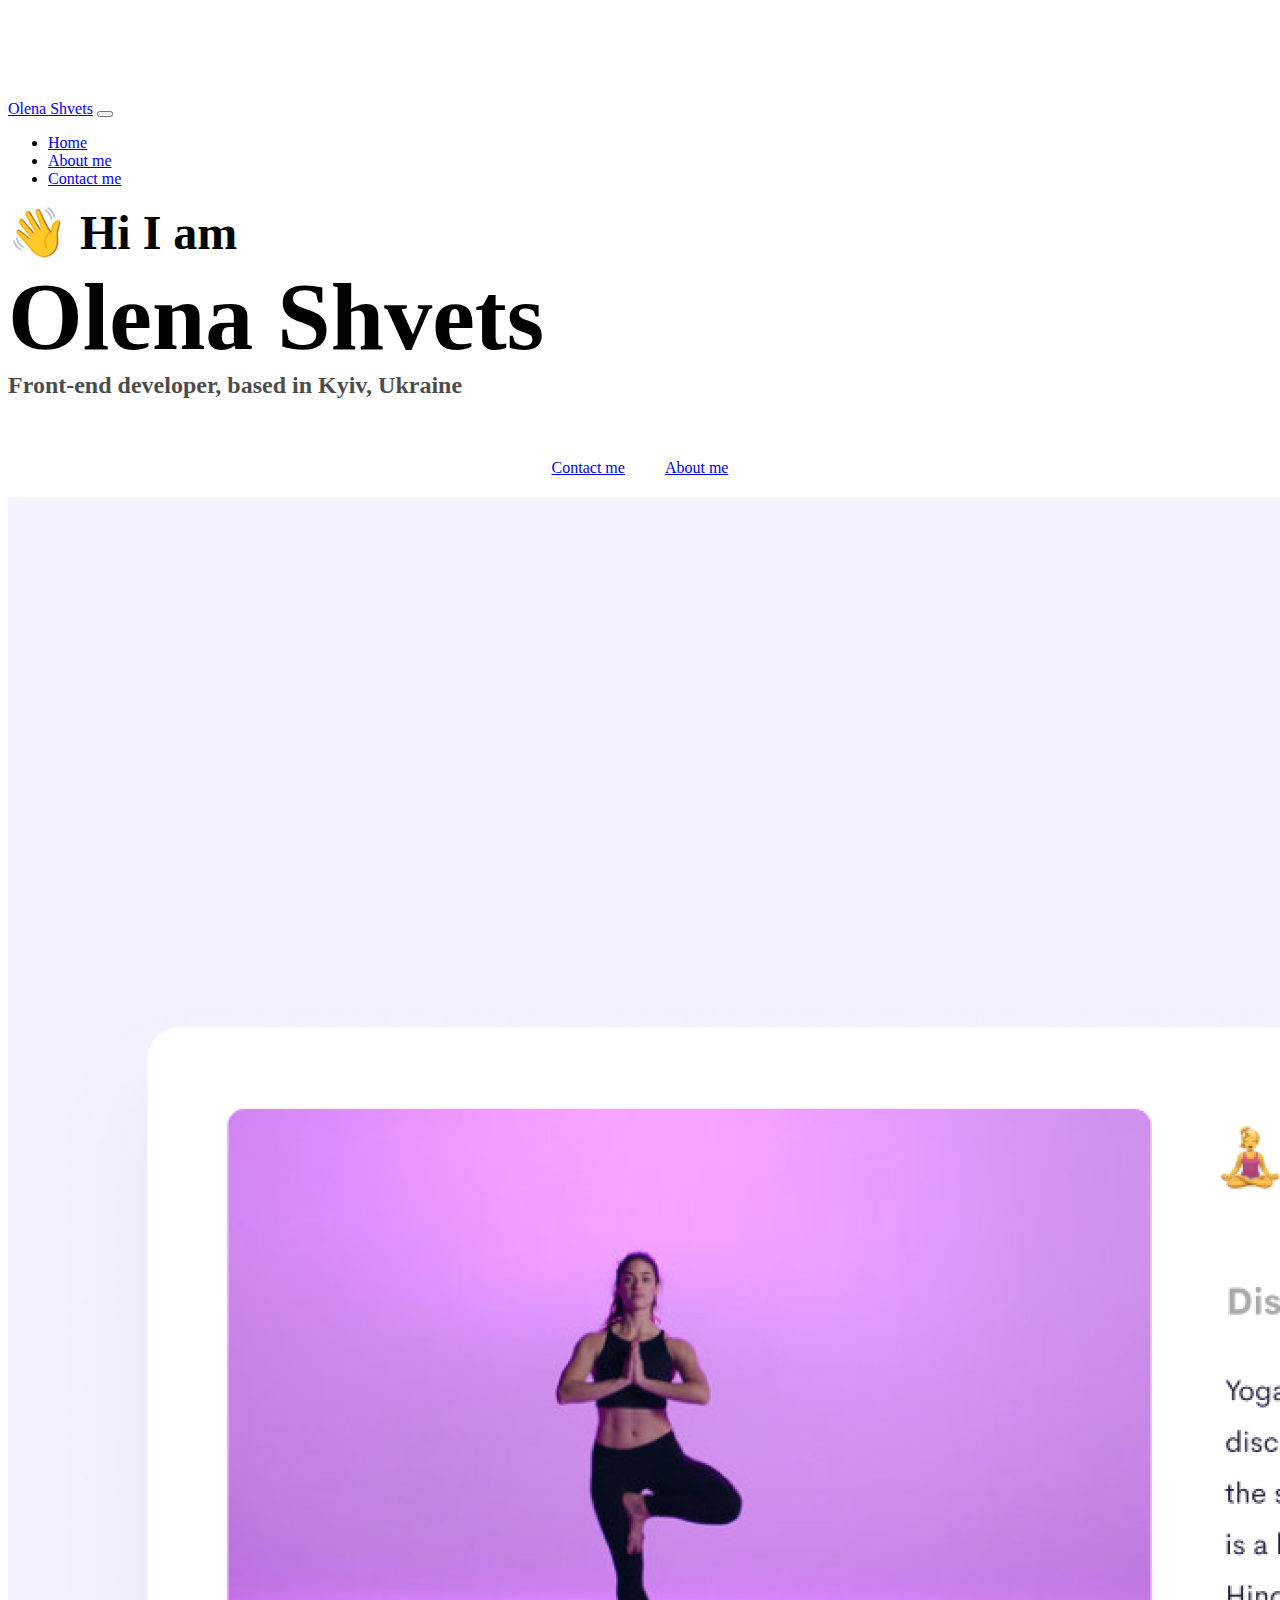
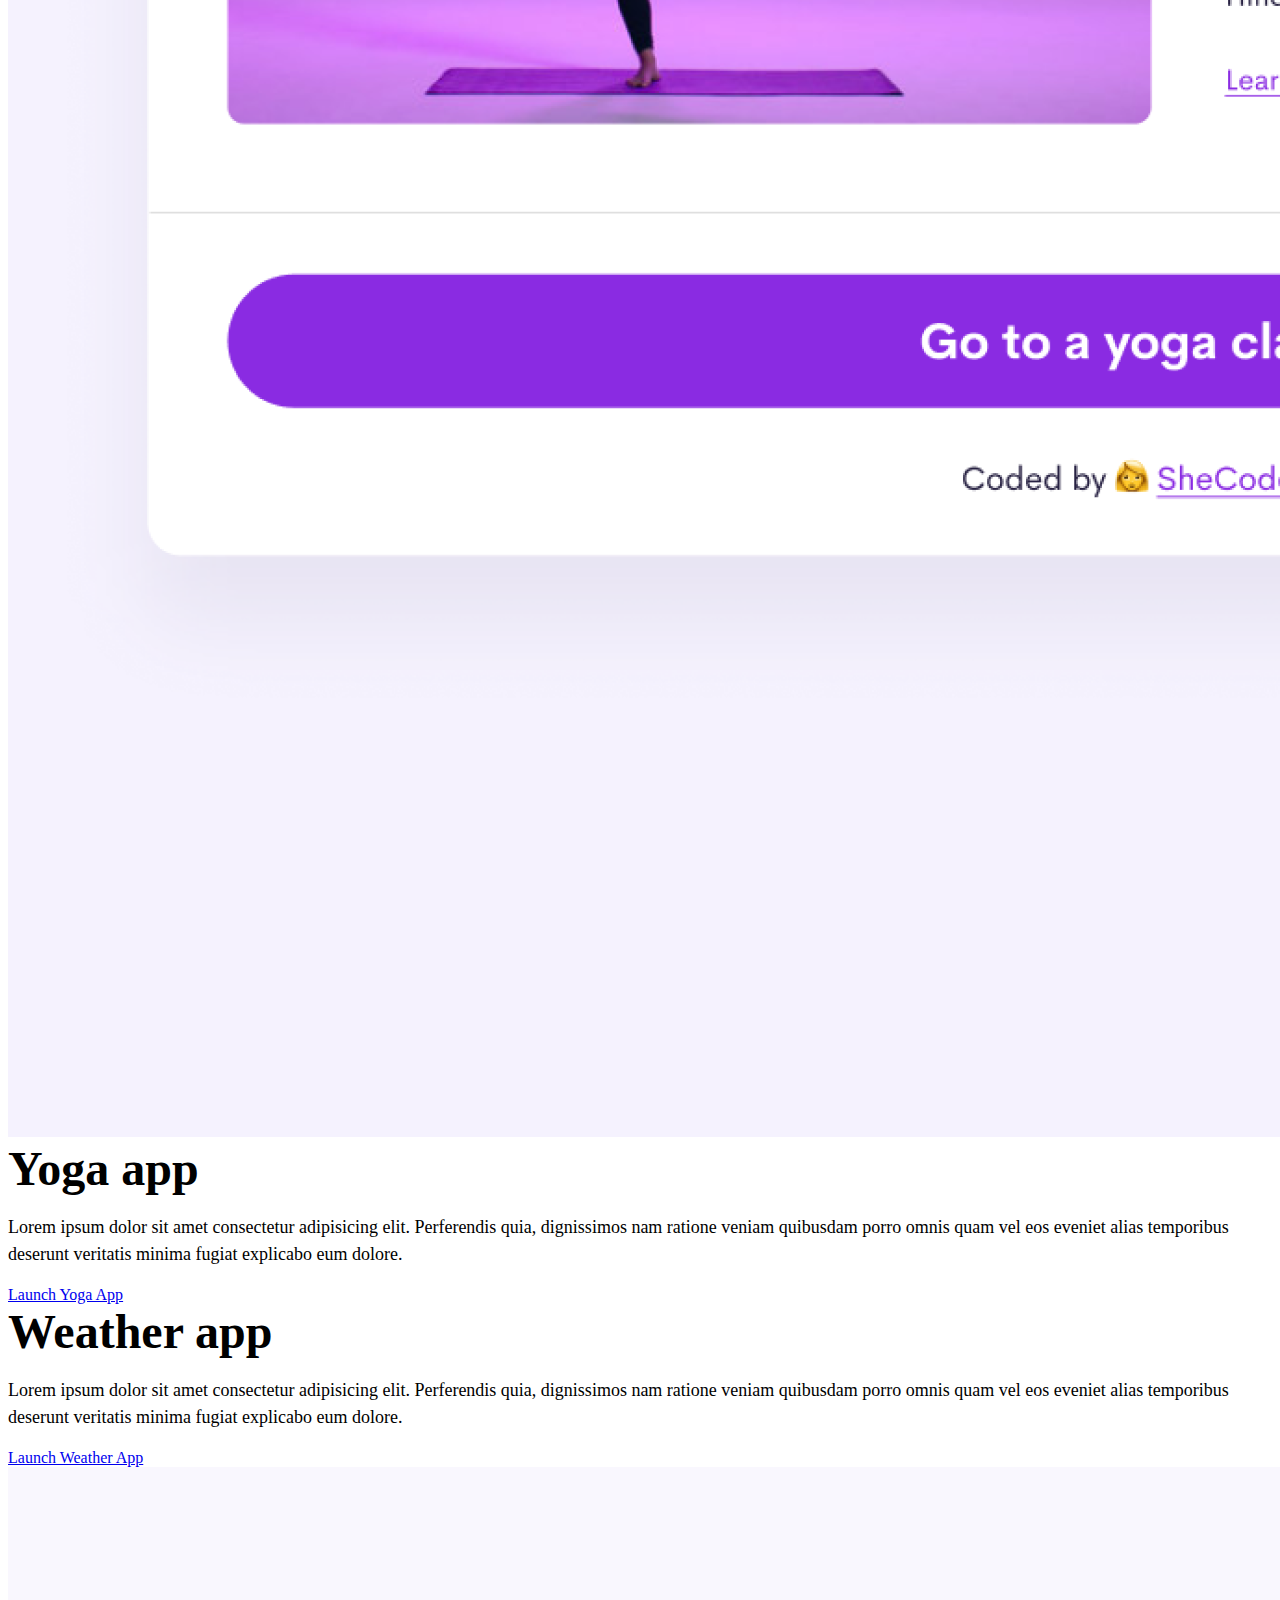
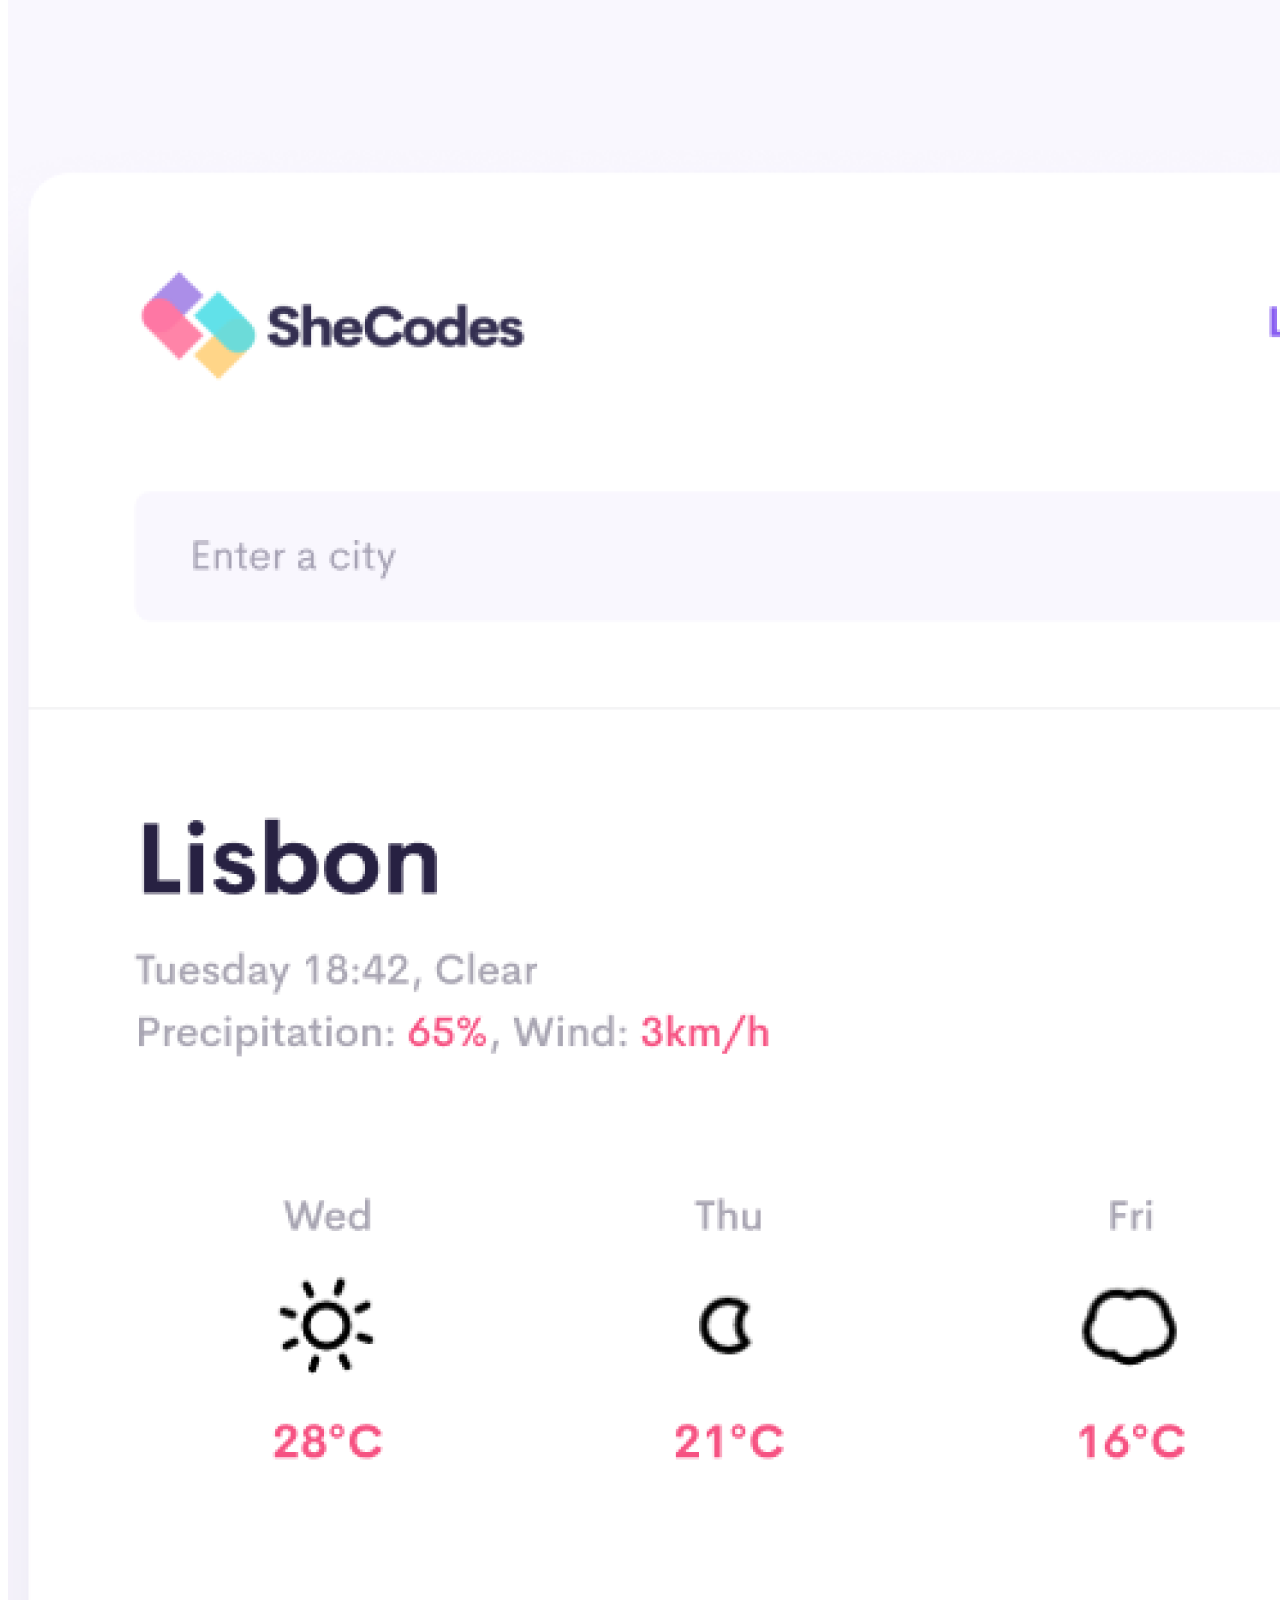
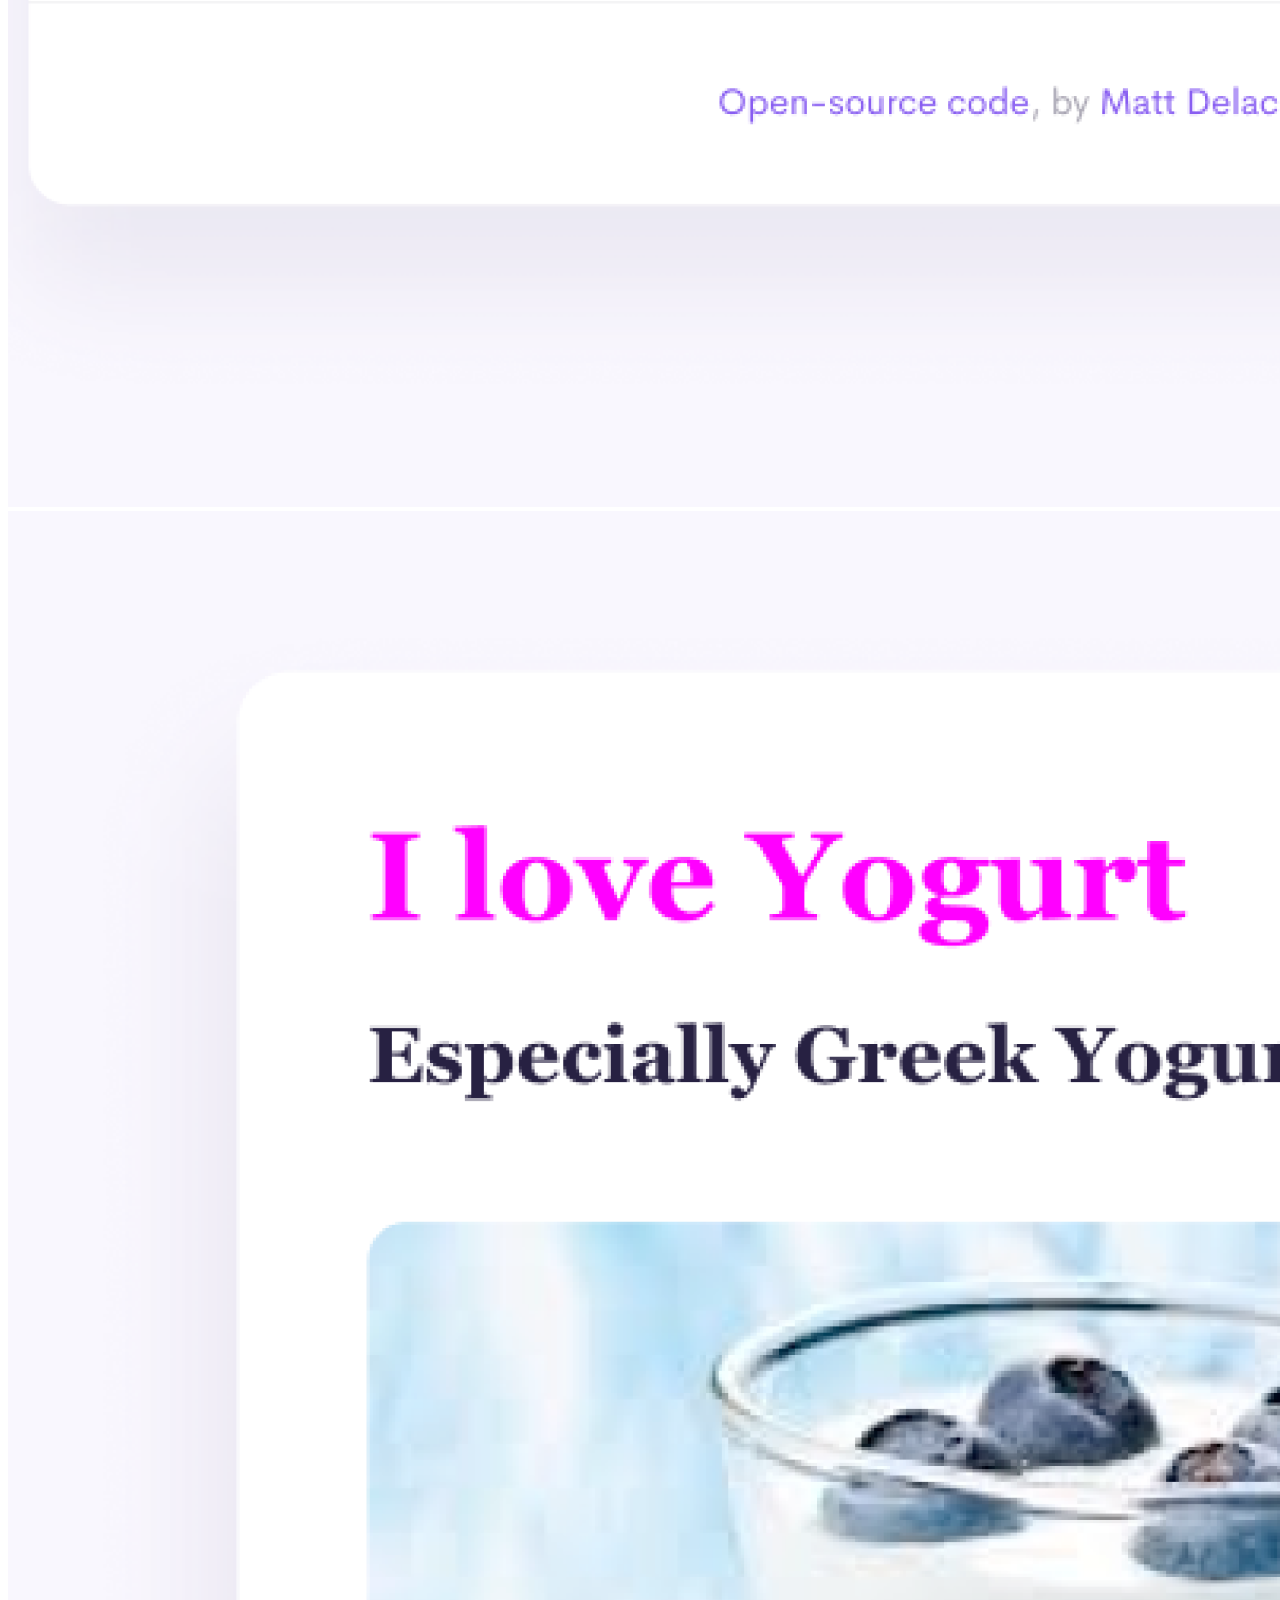
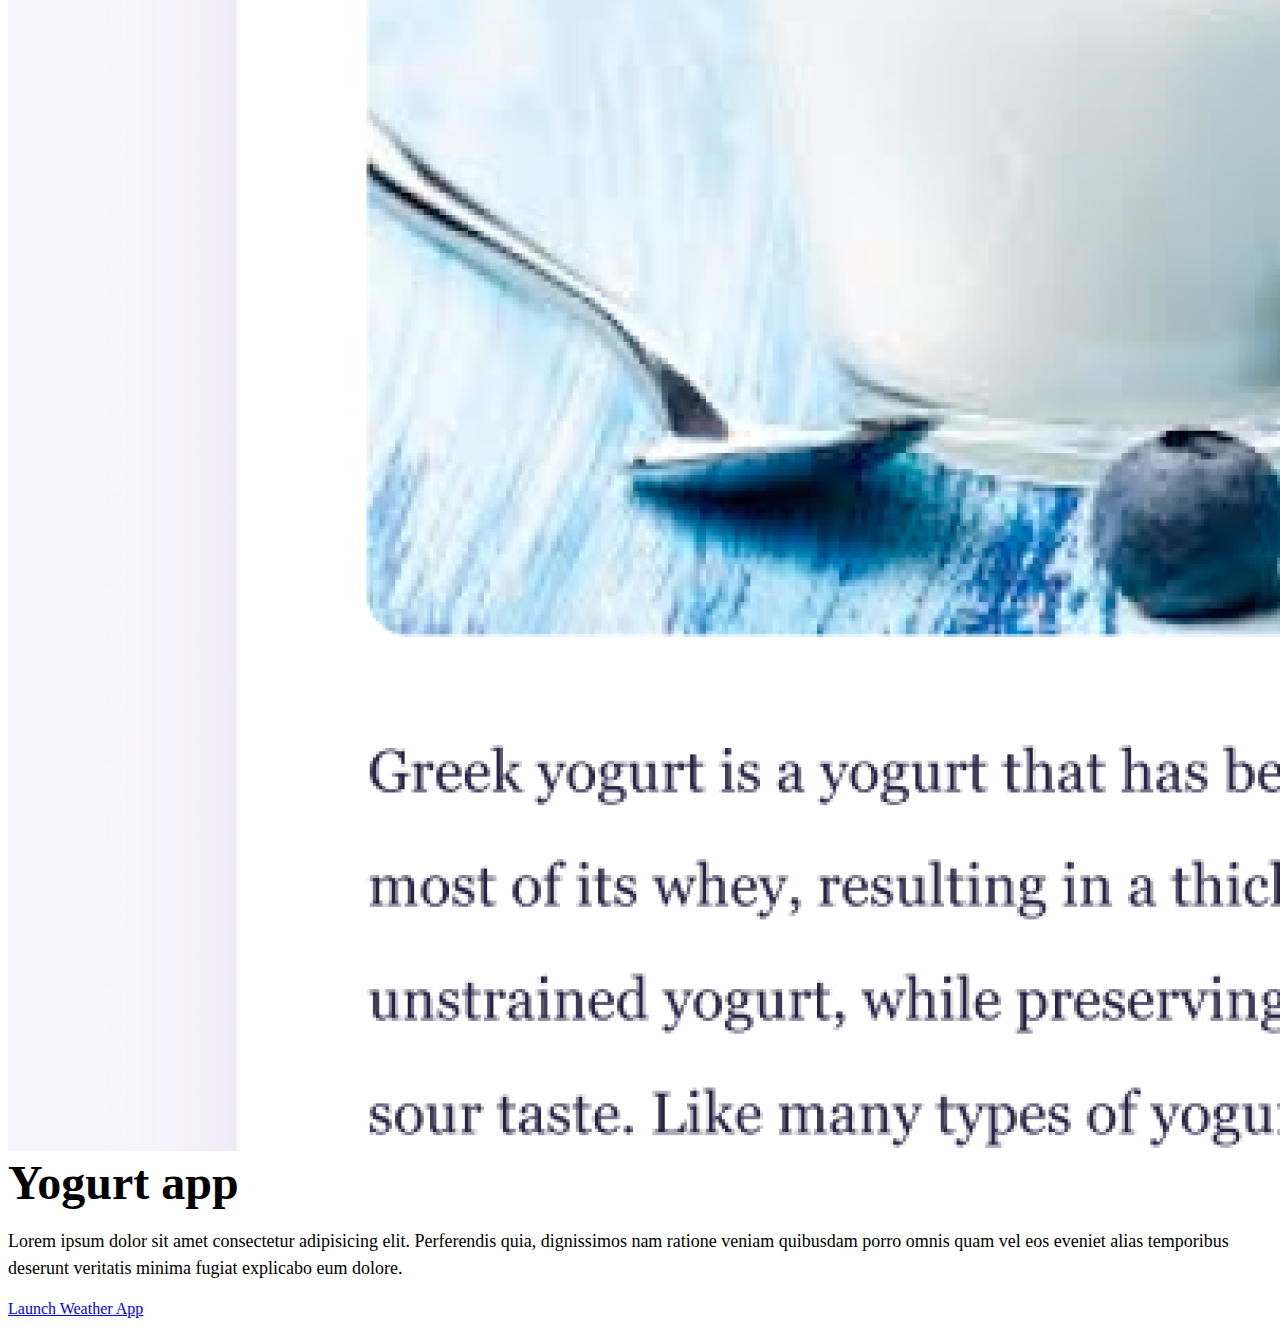
==== index.html @ 5d27a702 "created HTML, CSS files" ====
<!DOCTYPE html>
<html lang="en">
  <head>
    <meta charset="UTF-8" />
    <meta http-equiv="X-UA-Compatible" content="IE=edge" />
    <meta name="viewport" content="width=device-width, initial-scale=1.0" />
    <title>Olena Shvets - Front-end developer from Kyiv, Ukraine</title>

    <meta
      name="viewport"
      content="Front-end developer from Kyiv, Ukraine, projects"
    />

    <link
      href="https://cdn.jsdelivr.net/npm/bootstrap@5.0.0-beta2/dist/css/bootstrap.min.css"
      rel="stylesheet"
      integrity="sha384-BmbxuPwQa2lc/FVzBcNJ7UAyJxM6wuqIj61tLrc4wSX0szH/Ev+nYRRuWlolflfl"
      crossorigin="anonymous"
    />
    <script
      src="https://cdn.jsdelivr.net/npm/bootstrap@5.0.0-beta2/dist/js/bootstrap.bundle.min.js"
      integrity="sha384-b5kHyXgcpbZJO/tY9Ul7kGkf1S0CWuKcCD38l8YkeH8z8QjE0GmW1gYU5S9FOnJ0"
      crossorigin="anonymous"
    ></script>
    <link rel="stylesheet" href="style.css" />
  </head>
  <body>
    <nav class="navbar navbar-expand-lg navbar-light bg-light fixed-top">
      <div class="container">
        <a class="navbar-brand" href="index.html" title="">Olena Shvets</a>
        <button
          class="navbar-toggler"
          type="button"
          data-bs-toggle="collapse"
          data-bs-target="#navbarNav"
          aria-controls="navbarNav"
          aria-expanded="false"
          aria-label="Toggle navigation"
        >
          <span class="navbar-toggler-icon"></span>
        </button>
        <div class="collapse navbar-collapse" id="navbarNav">
          <ul class="navbar-nav">
            <li class="nav-item">
              <a class="nav-link active" aria-current="page" href="index.html"
                >Home</a
              >
            </li>
            <li class="nav-item">
              <a class="nav-link" href="about.html">About me</a>
            </li>
            <li class="nav-item">
              <a class="nav-link" href="about.html#contact">Contact me</a>
            </li>
          </ul>
        </div>
      </div>
    </nav>
    <h2 class="text-center">👋 Hi I am</h2>
    <h1 class="text-center">Olena Shvets</h1>
    <h3 class="text-center">Front-end developer, based in Kyiv, Ukraine</h3>
    <div class="navigation-links mb-5">
      <a href="about.html#contact" class="primary-link">Contact me</a>
      <a href="about.html" class="secondary-link">About me</a>
    </div>
    <div class="container">
      <div class="row">
        <div class="col-6">
          <img src="images/yoga.png" class="img-fluid rounded" />
        </div>
        <div class="col-6">
          <h2 class="mb-3">Yoga app</h2>
          <p>
            Lorem ipsum dolor sit amet consectetur adipisicing elit. Perferendis
            quia, dignissimos nam ratione veniam quibusdam porro omnis quam vel
            eos eveniet alias temporibus deserunt veritatis minima fugiat
            explicabo eum dolore.
          </p>
          <div class="mt-5">
            <a href="#" class="primary-link">Launch Yoga App</a>
          </div>
        </div>
      </div>
      <div class="row mt-5">
        <div class="col-6">
          <h2 class="mb-3">Weather app</h2>
          <p>
            Lorem ipsum dolor sit amet consectetur adipisicing elit. Perferendis
            quia, dignissimos nam ratione veniam quibusdam porro omnis quam vel
            eos eveniet alias temporibus deserunt veritatis minima fugiat
            explicabo eum dolore.
          </p>
          <div class="mt-5">
            <a href="#" class="primary-link">Launch Weather App</a>
          </div>
        </div>
        <div class="col-6">
          <img src="images/weather.png" class="img-fluid rounded" />
        </div>
      </div>
      <div class="row mt-5">
        <div class="col-6">
          <img src="images/yogurt.png" class="img-fluid rounded" />
        </div>
        <div class="col-6">
          <h2 class="mb-3">Yogurt app</h2>
          <p>
            Lorem ipsum dolor sit amet consectetur adipisicing elit. Perferendis
            quia, dignissimos nam ratione veniam quibusdam porro omnis quam vel
            eos eveniet alias temporibus deserunt veritatis minima fugiat
            explicabo eum dolore.
          </p>
          <div class="mt-5">
            <a href="#" class="primary-link">Launch Weather App</a>
          </div>
        </div>
      </div>
    </div>
  </body>
</html>
---- style.css ----
:root {
  --primary-color: #6c63ff;
  --secondary-color: #f5f2fe;
  --box-shadow: 0 5px 10px rgba(0, 0, 0, 0.3);
}

body {
  margin-top: 100px;
}

h1,
h2,
h3 {
  margin: 0;
}

h1 {
  font-size: 96px;
}

h2 {
  font-size: 48px;
}

h3 {
  font-size: 24px;
  opacity: 0.7;
}

p {
  font-size: 18px;
  line-height: 1.5;
}

.navigation-links {
  display: flex;
  margin-top: 40px;
  justify-content: center;
}

.navigation-links a {
  margin: 20px;
}
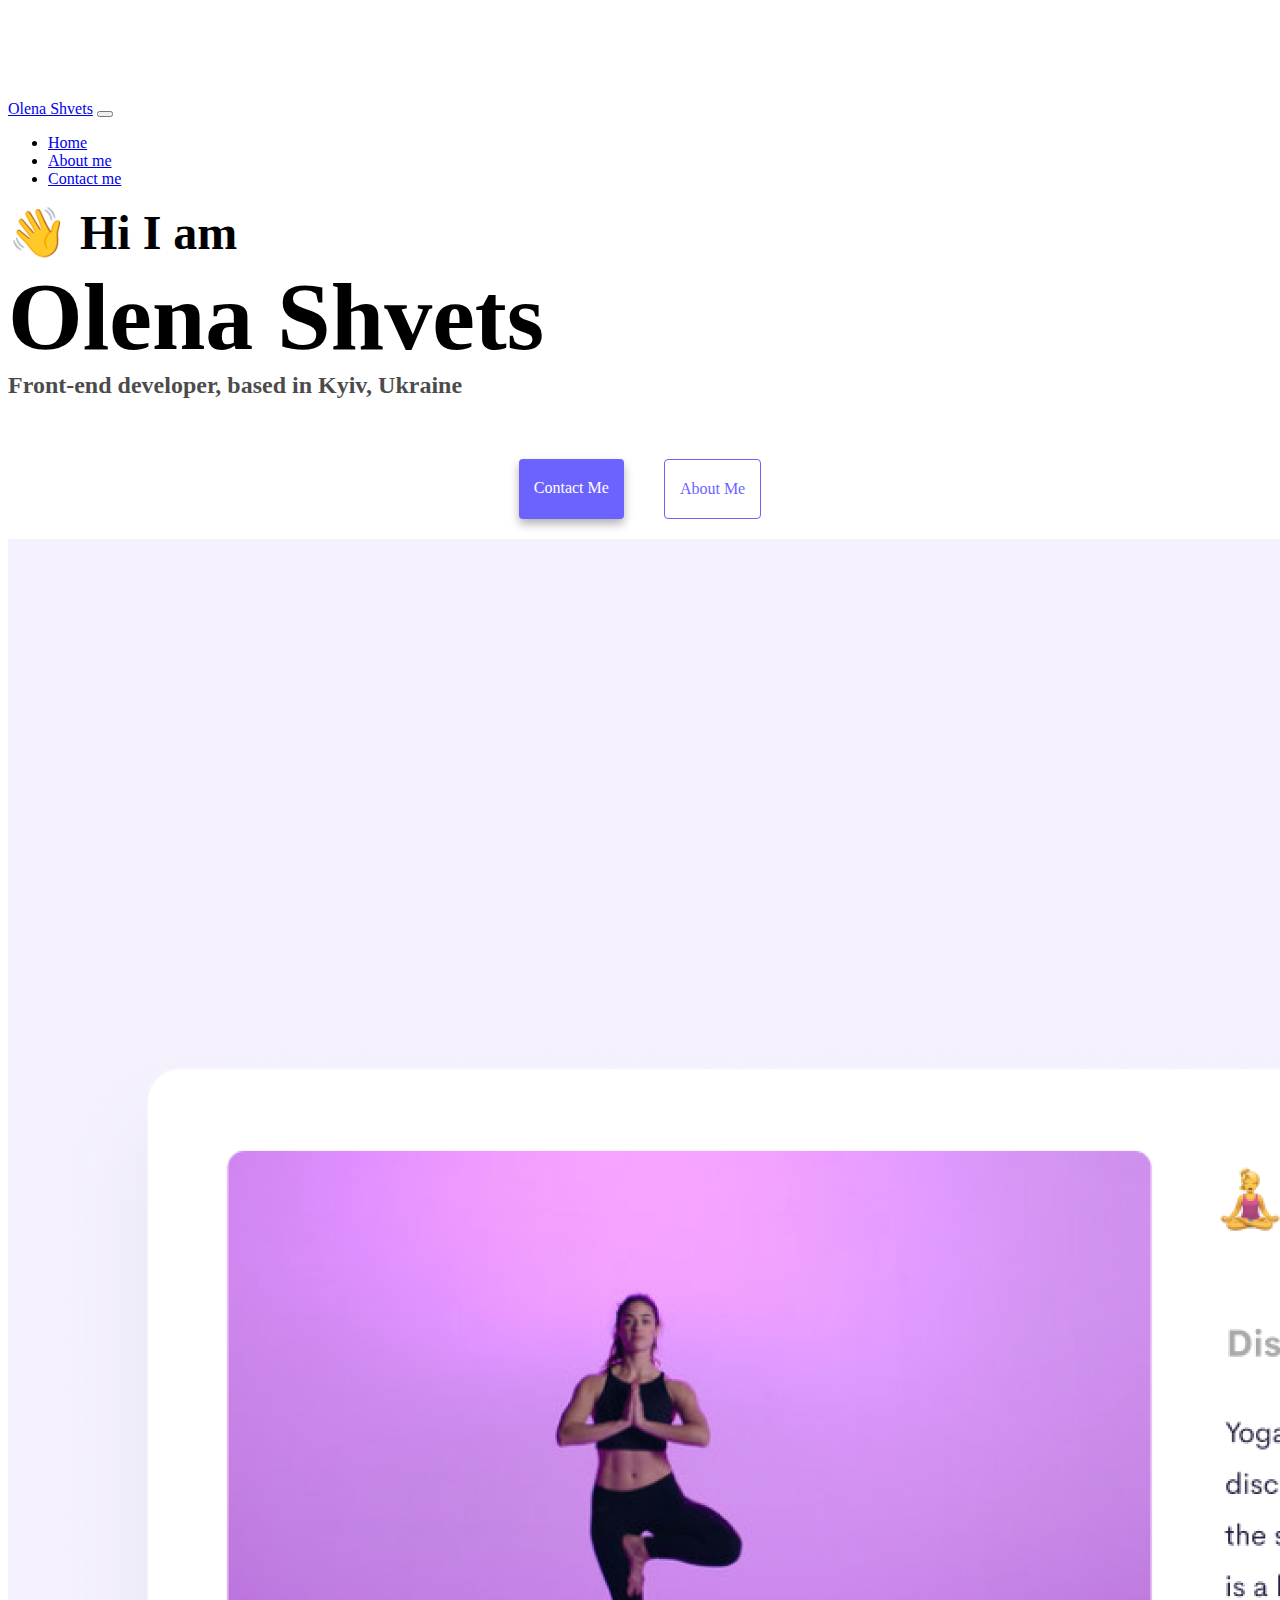
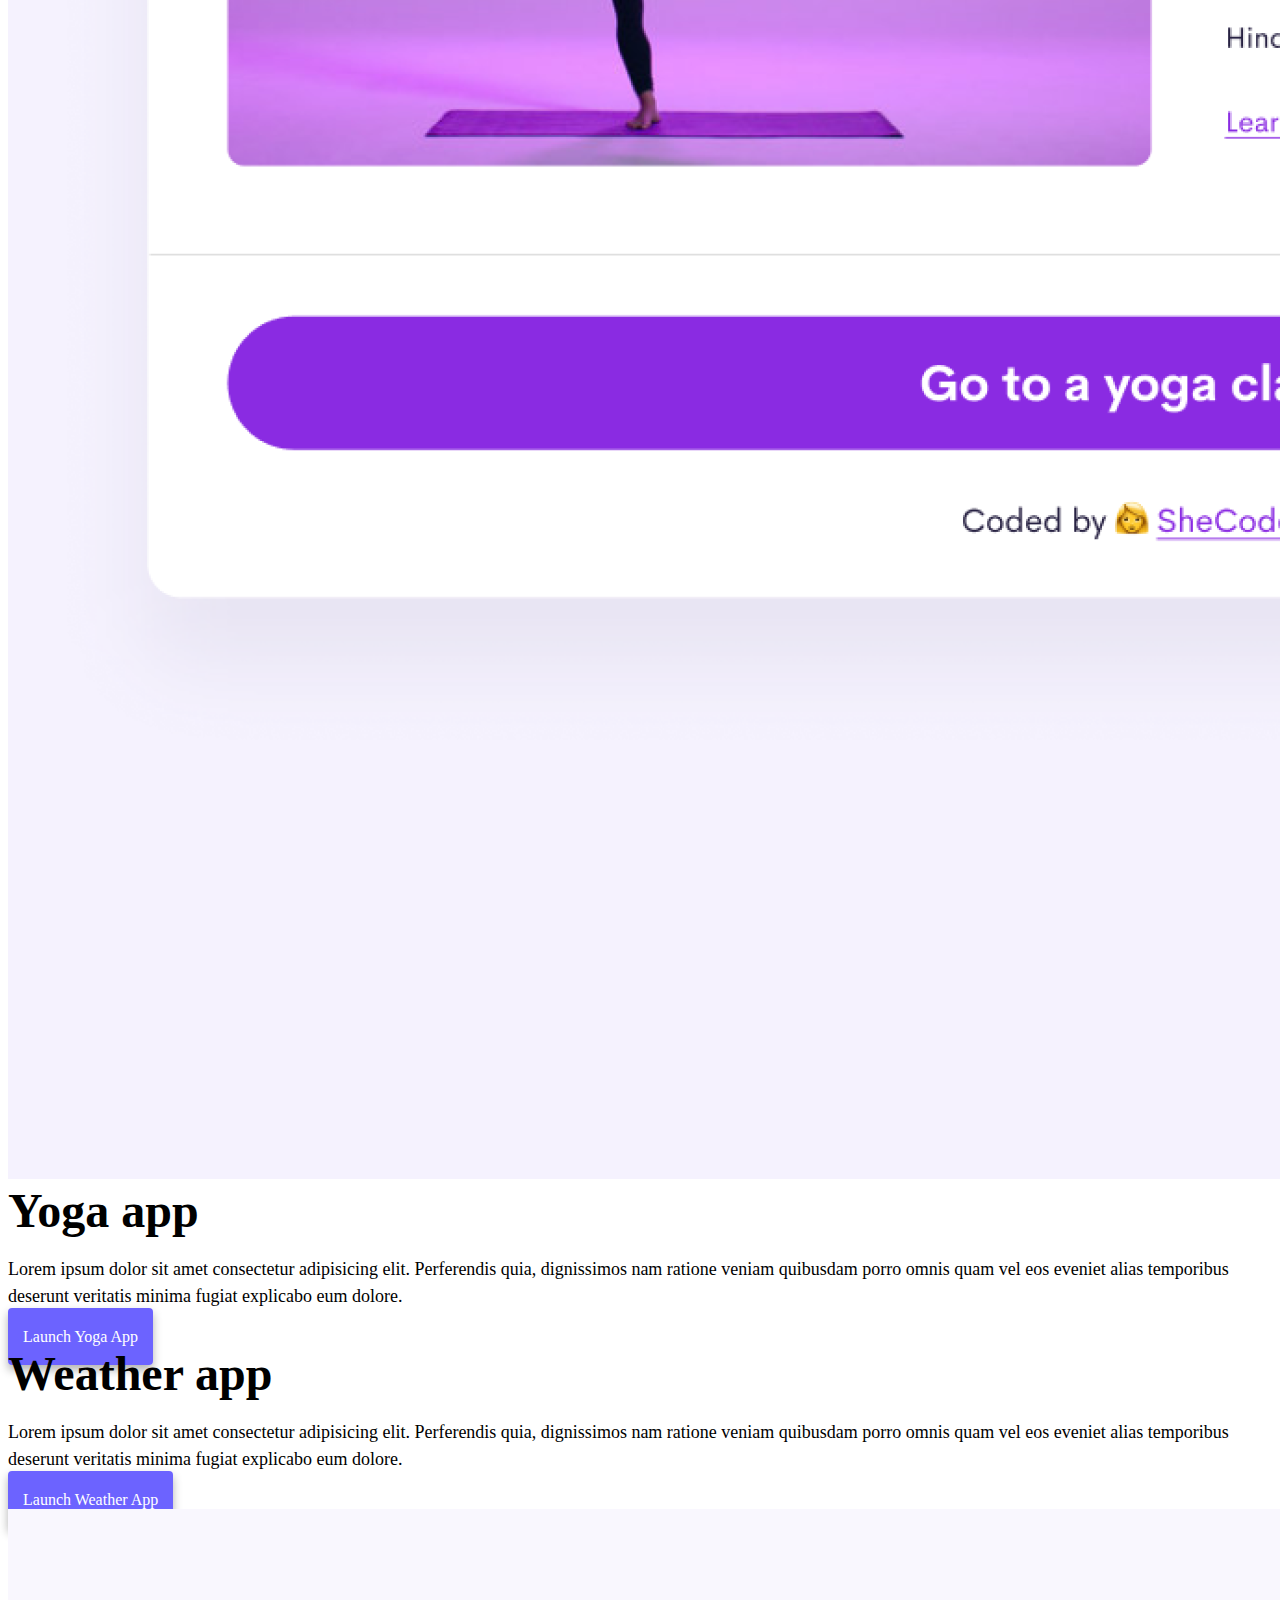
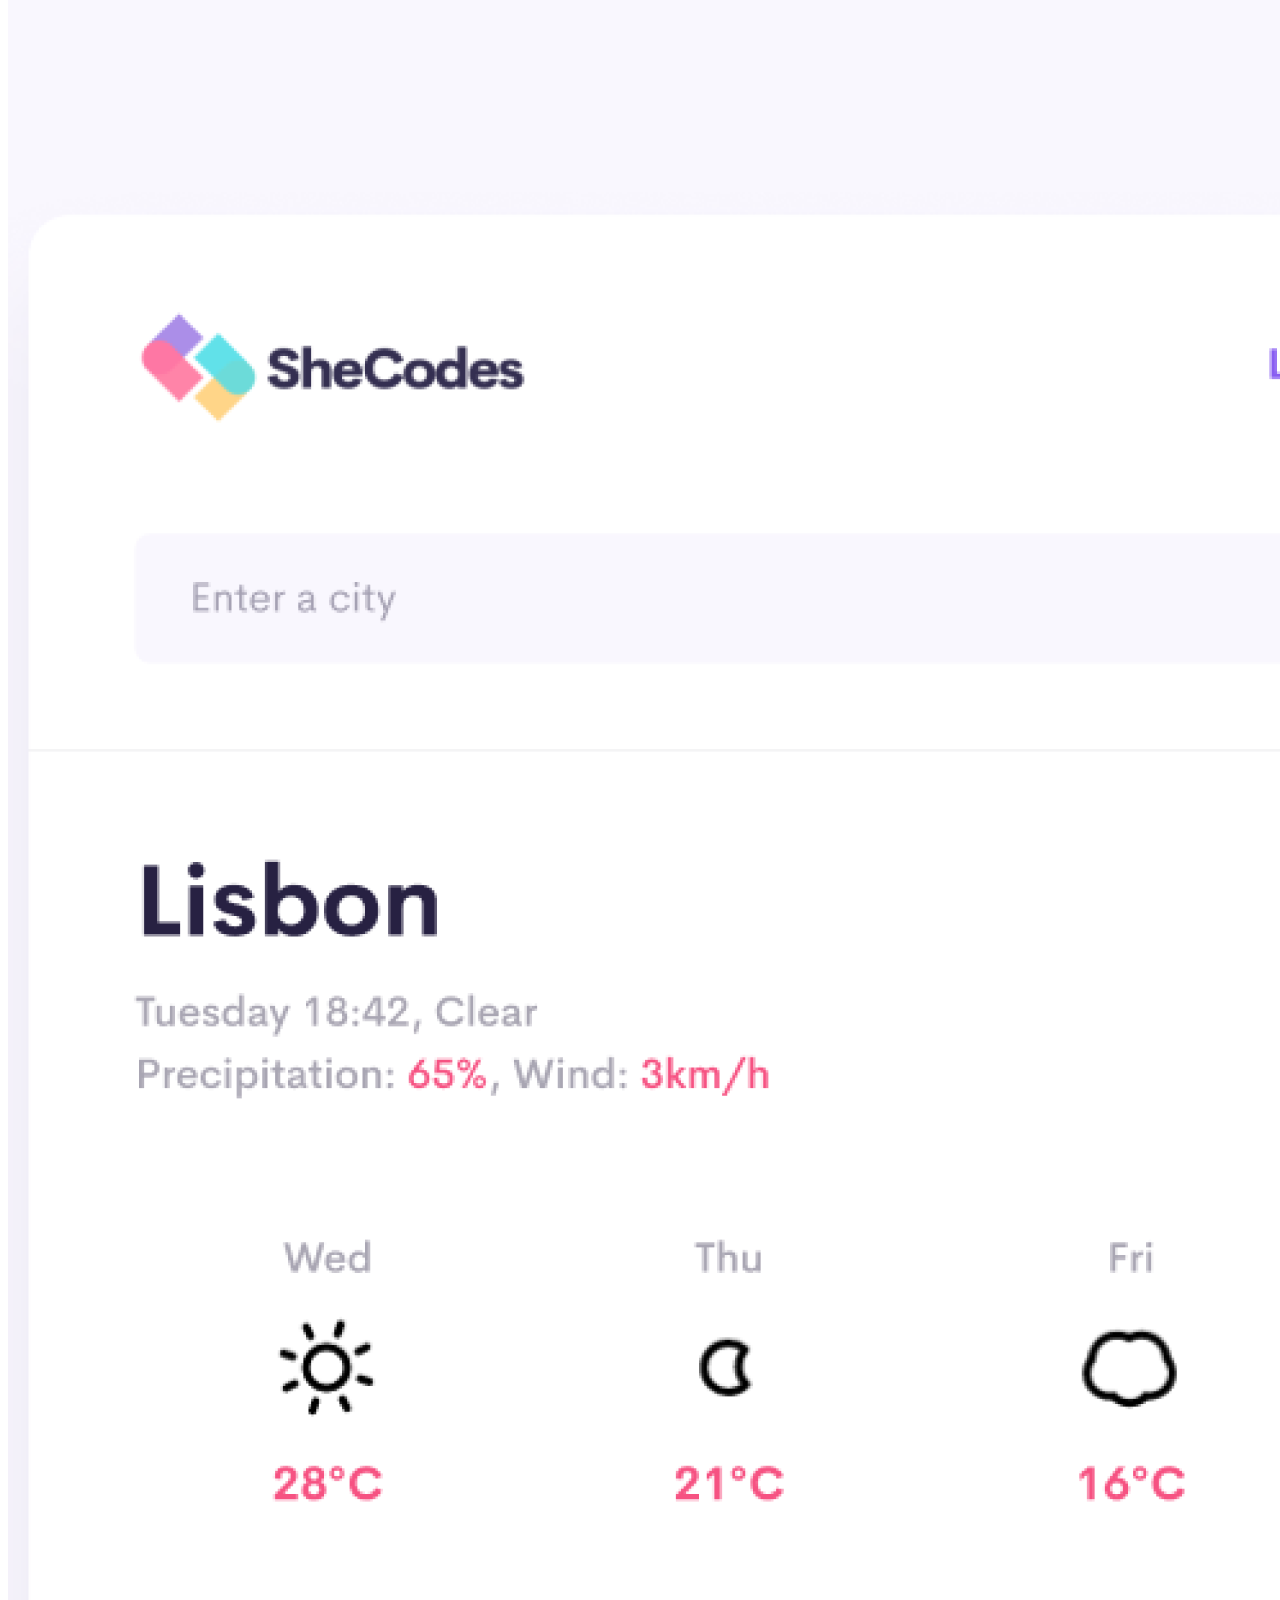
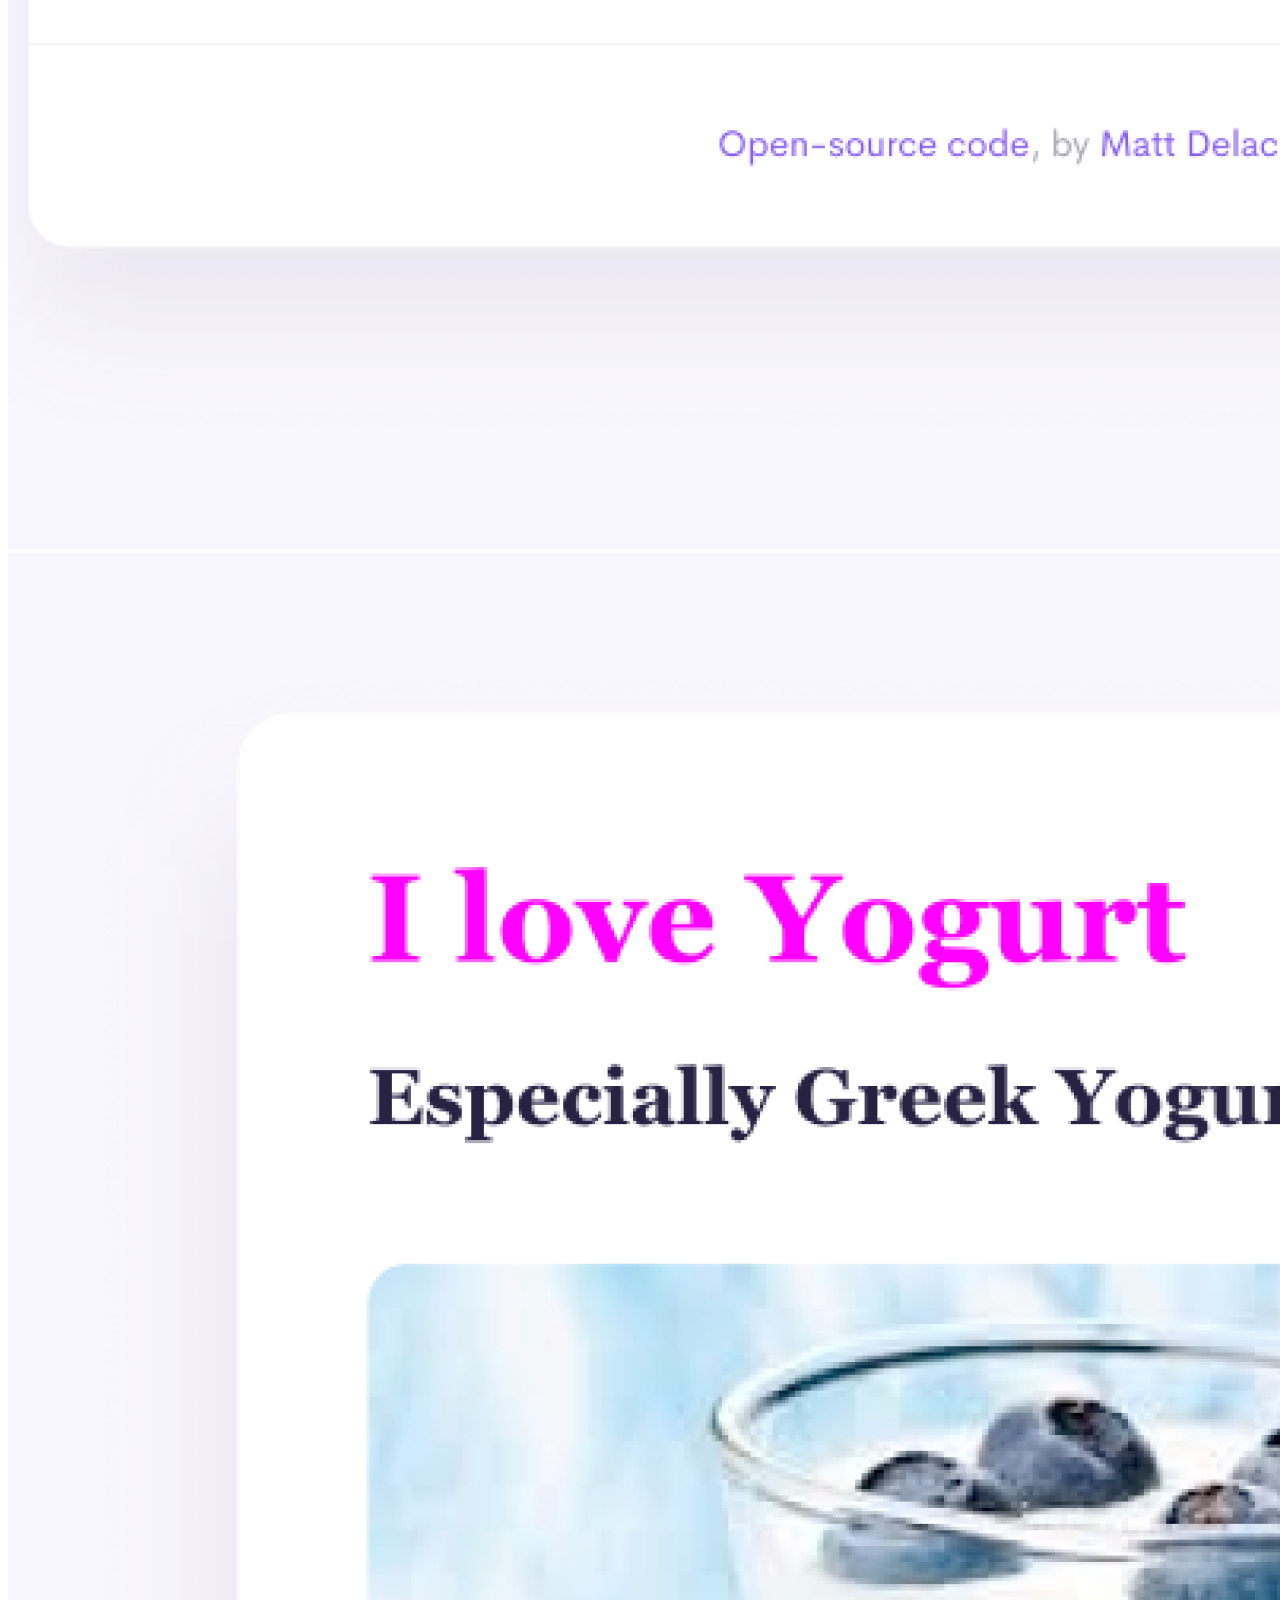
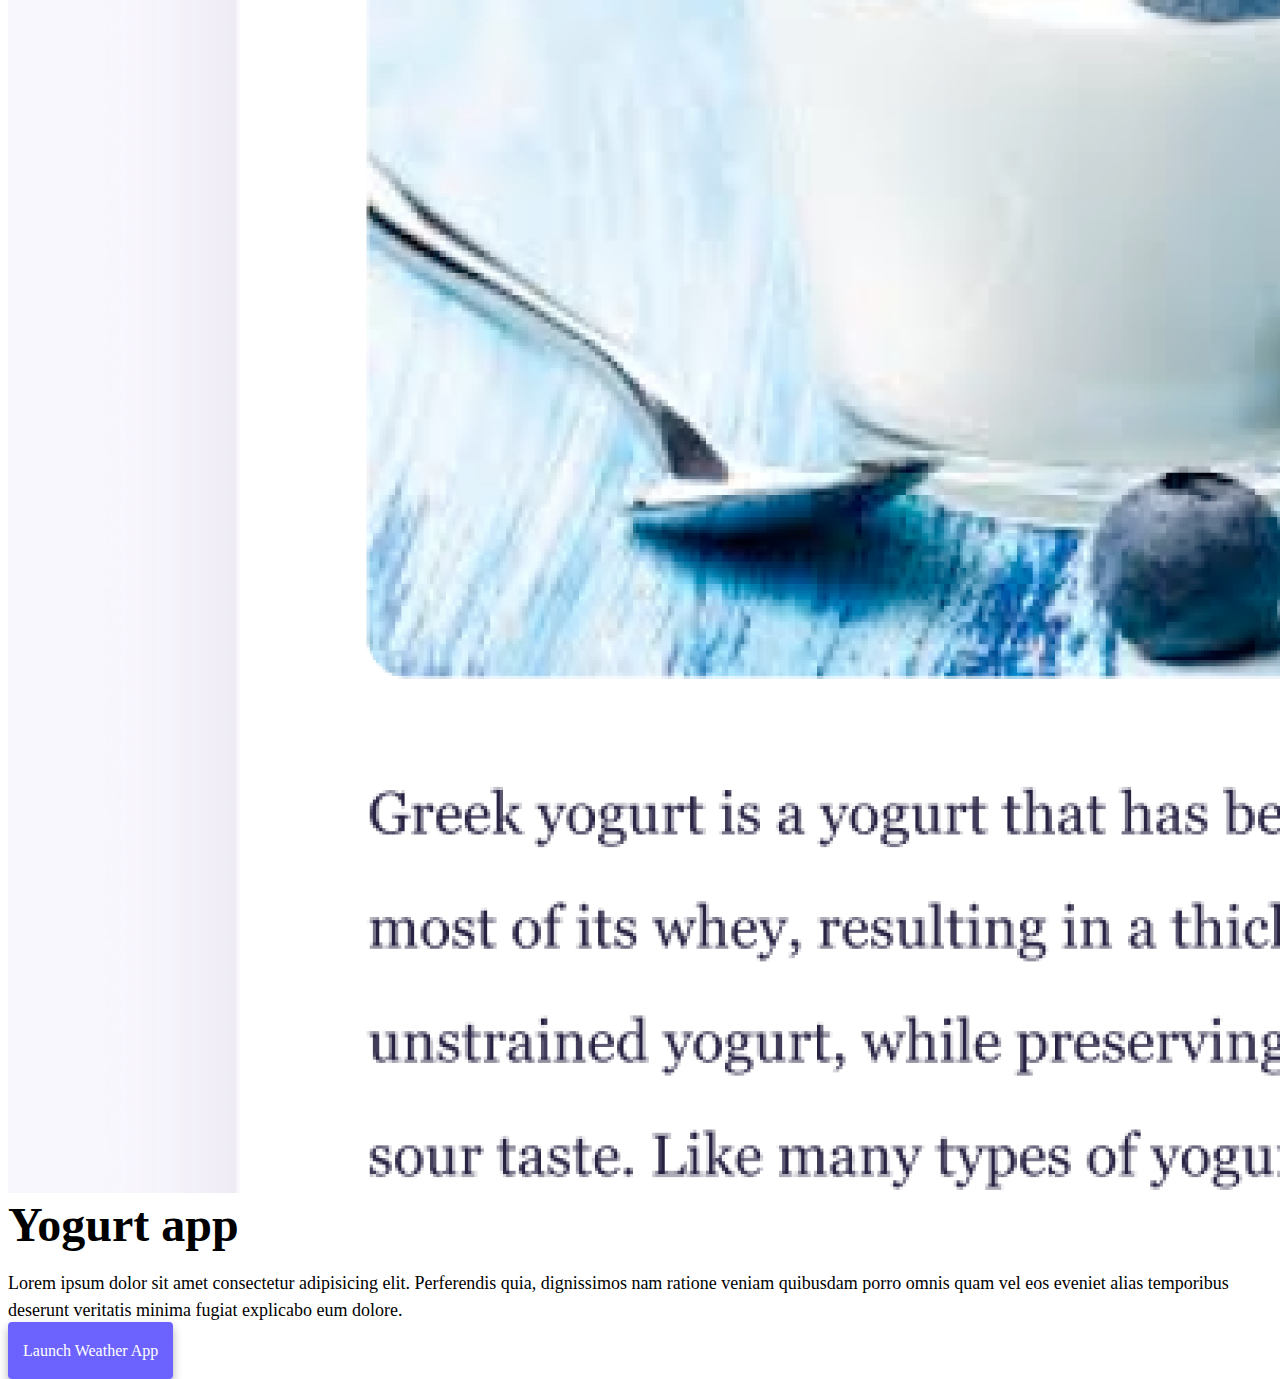
==== commit 760a579e: "Made website SEO friendly" ====
--- a/index.html
+++ b/index.html
@@ -4,12 +4,11 @@
     <meta charset="UTF-8" />
     <meta http-equiv="X-UA-Compatible" content="IE=edge" />
     <meta name="viewport" content="width=device-width, initial-scale=1.0" />
+    <meta
+      name="description"
+      content="Olena Shvets - Front-end developer from Kyiv, Ukraine, projects, Contact job inquiries"
+    />
     <title>Olena Shvets - Front-end developer from Kyiv, Ukraine</title>
-
-    <meta
-      name="viewport"
-      content="Front-end developer from Kyiv, Ukraine, projects"
-    />
 
     <link
       href="https://cdn.jsdelivr.net/npm/bootstrap@5.0.0-beta2/dist/css/bootstrap.min.css"
@@ -27,7 +26,9 @@
   <body>
     <nav class="navbar navbar-expand-lg navbar-light bg-light fixed-top">
       <div class="container">
-        <a class="navbar-brand" href="index.html" title="">Olena Shvets</a>
+        <a class="navbar-brand" href="index.html" title="Homepage"
+          >Olena Shvets</a
+        >
         <button
           class="navbar-toggler"
           type="button"
@@ -42,15 +43,26 @@
         <div class="collapse navbar-collapse" id="navbarNav">
           <ul class="navbar-nav">
             <li class="nav-item">
-              <a class="nav-link active" aria-current="page" href="index.html"
+              <a
+                class="nav-link active"
+                aria-current="page"
+                href="/"
+                title="Homepage"
                 >Home</a
               >
             </li>
             <li class="nav-item">
-              <a class="nav-link" href="about.html">About me</a>
+              <a class="nav-link" href="/about.html" title="About Olena Shvets"
+                >About me</a
+              >
             </li>
             <li class="nav-item">
-              <a class="nav-link" href="about.html#contact">Contact me</a>
+              <a
+                class="nav-link"
+                href="/about.html#contact"
+                title="Contact Olena Shvets"
+                >Contact me</a
+              >
             </li>
           </ul>
         </div>
@@ -60,13 +72,24 @@
     <h1 class="text-center">Olena Shvets</h1>
     <h3 class="text-center">Front-end developer, based in Kyiv, Ukraine</h3>
     <div class="navigation-links mb-5">
-      <a href="about.html#contact" class="primary-link">Contact me</a>
-      <a href="about.html" class="secondary-link">About me</a>
+      <a
+        href="/about.html#contact"
+        class="primary-link"
+        title="Contact Olena Shvets"
+        >Contact me</a
+      >
+      <a href="/about.html" class="secondary-link" title="About Olena Shvets"
+        >About me</a
+      >
     </div>
     <div class="container">
       <div class="row">
         <div class="col-6">
-          <img src="images/yoga.png" class="img-fluid rounded" />
+          <img
+            src="images/yoga.png"
+            alt="Yoga project"
+            class="img-fluid rounded"
+          />
         </div>
         <div class="col-6">
           <h2 class="mb-3">Yoga app</h2>
@@ -77,7 +100,9 @@
             explicabo eum dolore.
           </p>
           <div class="mt-5">
-            <a href="#" class="primary-link">Launch Yoga App</a>
+            <a href="#" class="primary-link" titele="Yoga project"
+              >Launch Yoga App</a
+            >
           </div>
         </div>
       </div>
@@ -91,16 +116,26 @@
             explicabo eum dolore.
           </p>
           <div class="mt-5">
-            <a href="#" class="primary-link">Launch Weather App</a>
+            <a href="#" class="primary-link" title="Weather project"
+              >Launch Weather App</a
+            >
           </div>
         </div>
         <div class="col-6">
-          <img src="images/weather.png" class="img-fluid rounded" />
+          <img
+            src="images/weather.png"
+            title="Weather project"
+            class="img-fluid rounded"
+          />
         </div>
       </div>
       <div class="row mt-5">
         <div class="col-6">
-          <img src="images/yogurt.png" class="img-fluid rounded" />
+          <img
+            src="images/yogurt.png"
+            title="Yogurt project"
+            class="img-fluid rounded"
+          />
         </div>
         <div class="col-6">
           <h2 class="mb-3">Yogurt app</h2>
@@ -111,7 +146,9 @@
             explicabo eum dolore.
           </p>
           <div class="mt-5">
-            <a href="#" class="primary-link">Launch Weather App</a>
+            <a href="#" alt="Yogurt project" class="primary-link"
+              >Launch Weather App</a
+            >
           </div>
         </div>
       </div>
--- a/style.css
+++ b/style.css
@@ -41,3 +41,48 @@
 .navigation-links a {
   margin: 20px;
 }
+
+.primary-link {
+  border-radius: 4px;
+  padding: 20px 15px;
+  text-decoration: none;
+  text-transform: capitalize;
+  background: var(--primary-color);
+  box-shadow: var(--box-shadow);
+  color: white;
+}
+
+.secondary-link {
+  border-radius: 4px;
+  padding: 20px 15px;
+  text-decoration: none;
+  text-transform: capitalize;
+  color: var(--primary-color);
+  border: 1px solid var(--primary-color);
+}
+
+.homepage-link {
+  color: var(--primary-color);
+  text-align: center;
+  display: block;
+}
+
+.about-paragraphs {
+  margin: 30px 0;
+}
+
+.about-paragraphs p {
+  margin: 10px;
+}
+
+.email-link {
+  display: flex;
+  justify-content: center;
+  color: var(--primary-color);
+  font-size: 28px;
+  text-decoration: none;
+}
+
+.email-link:hover {
+  text-decoration: underline;
+}
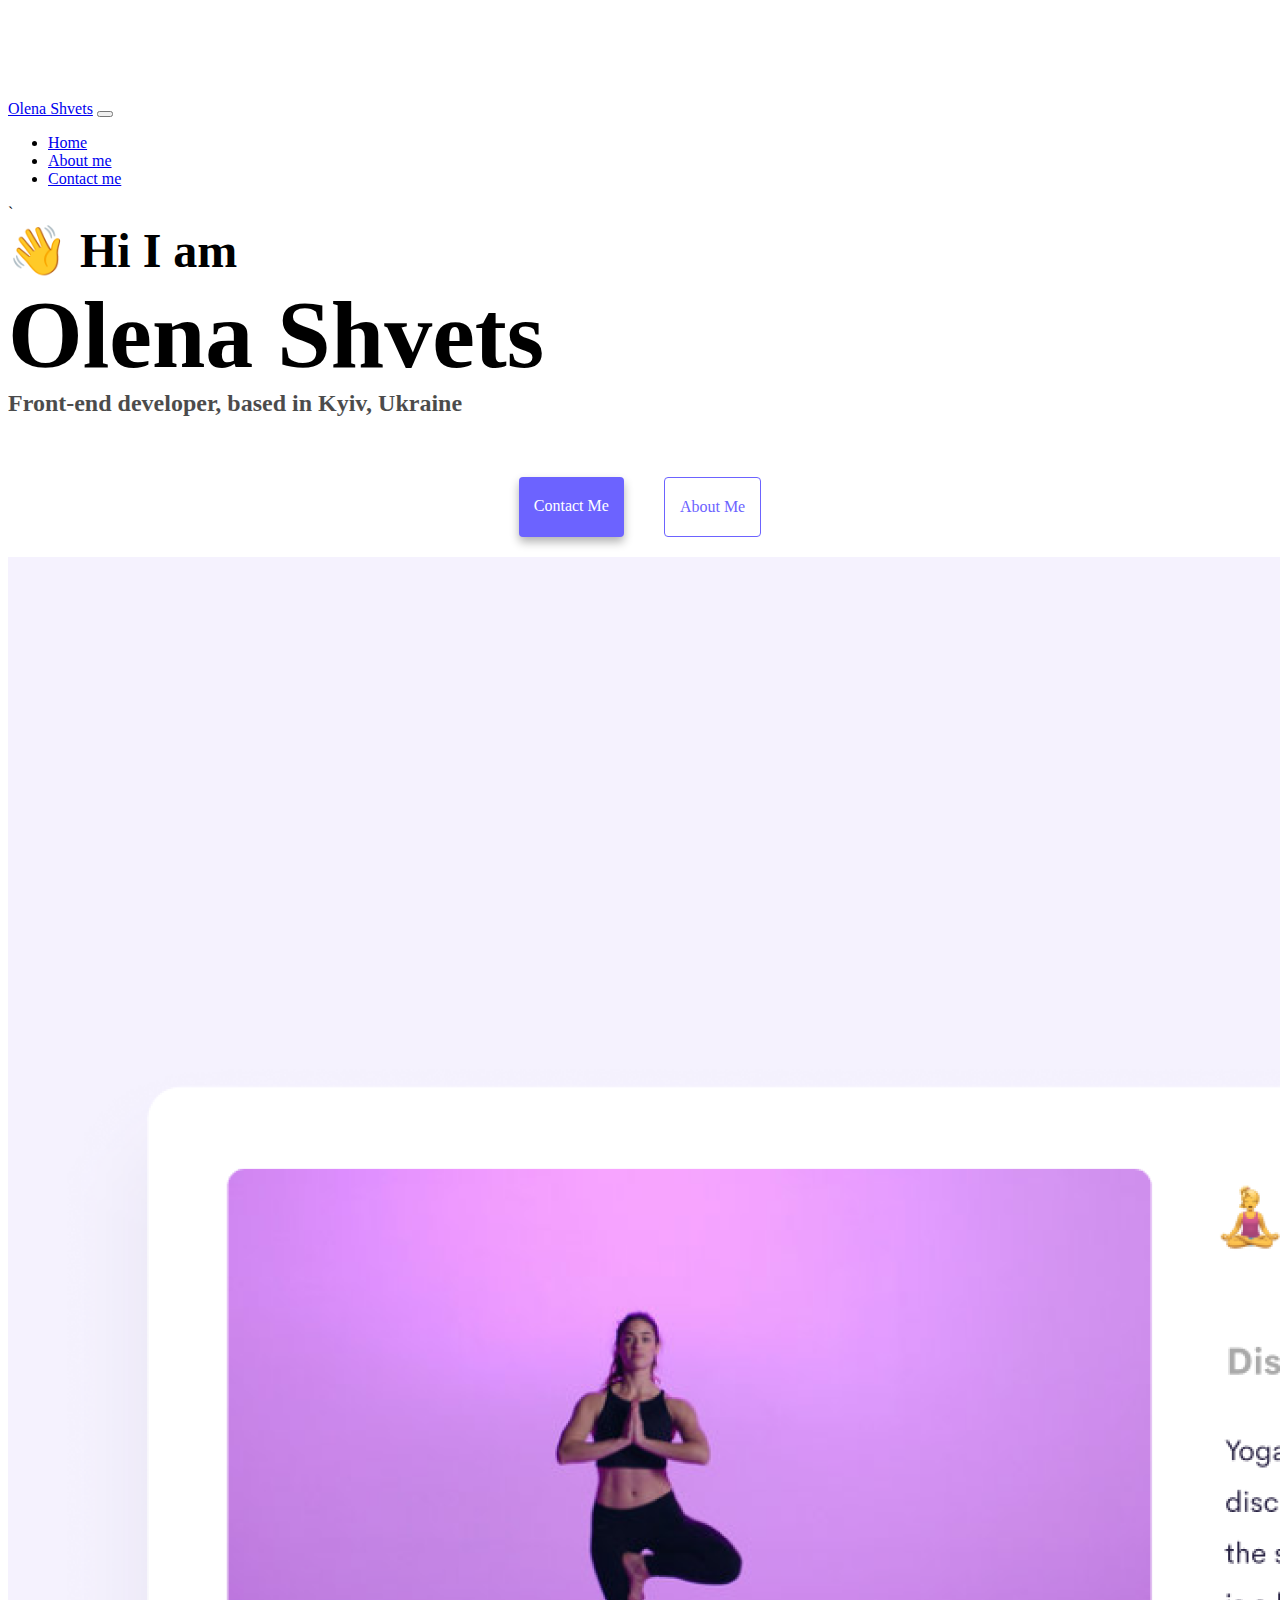
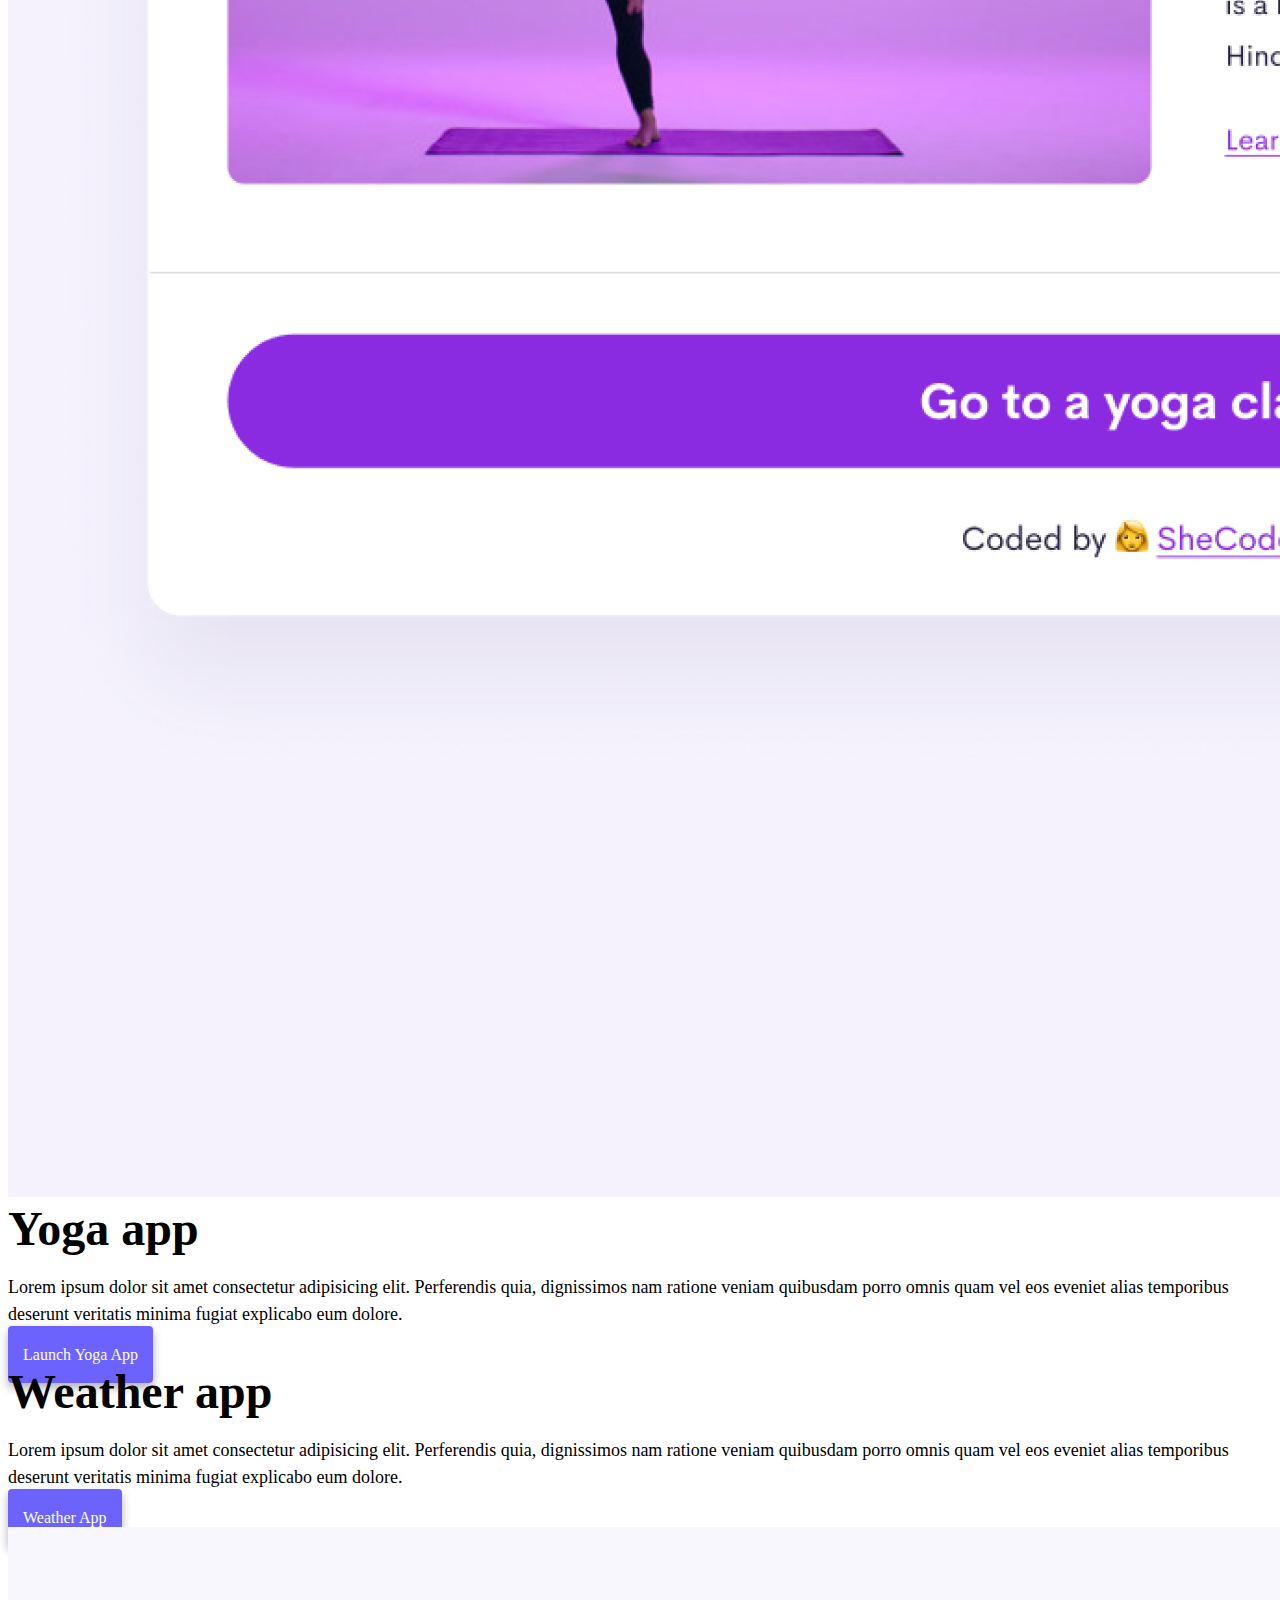
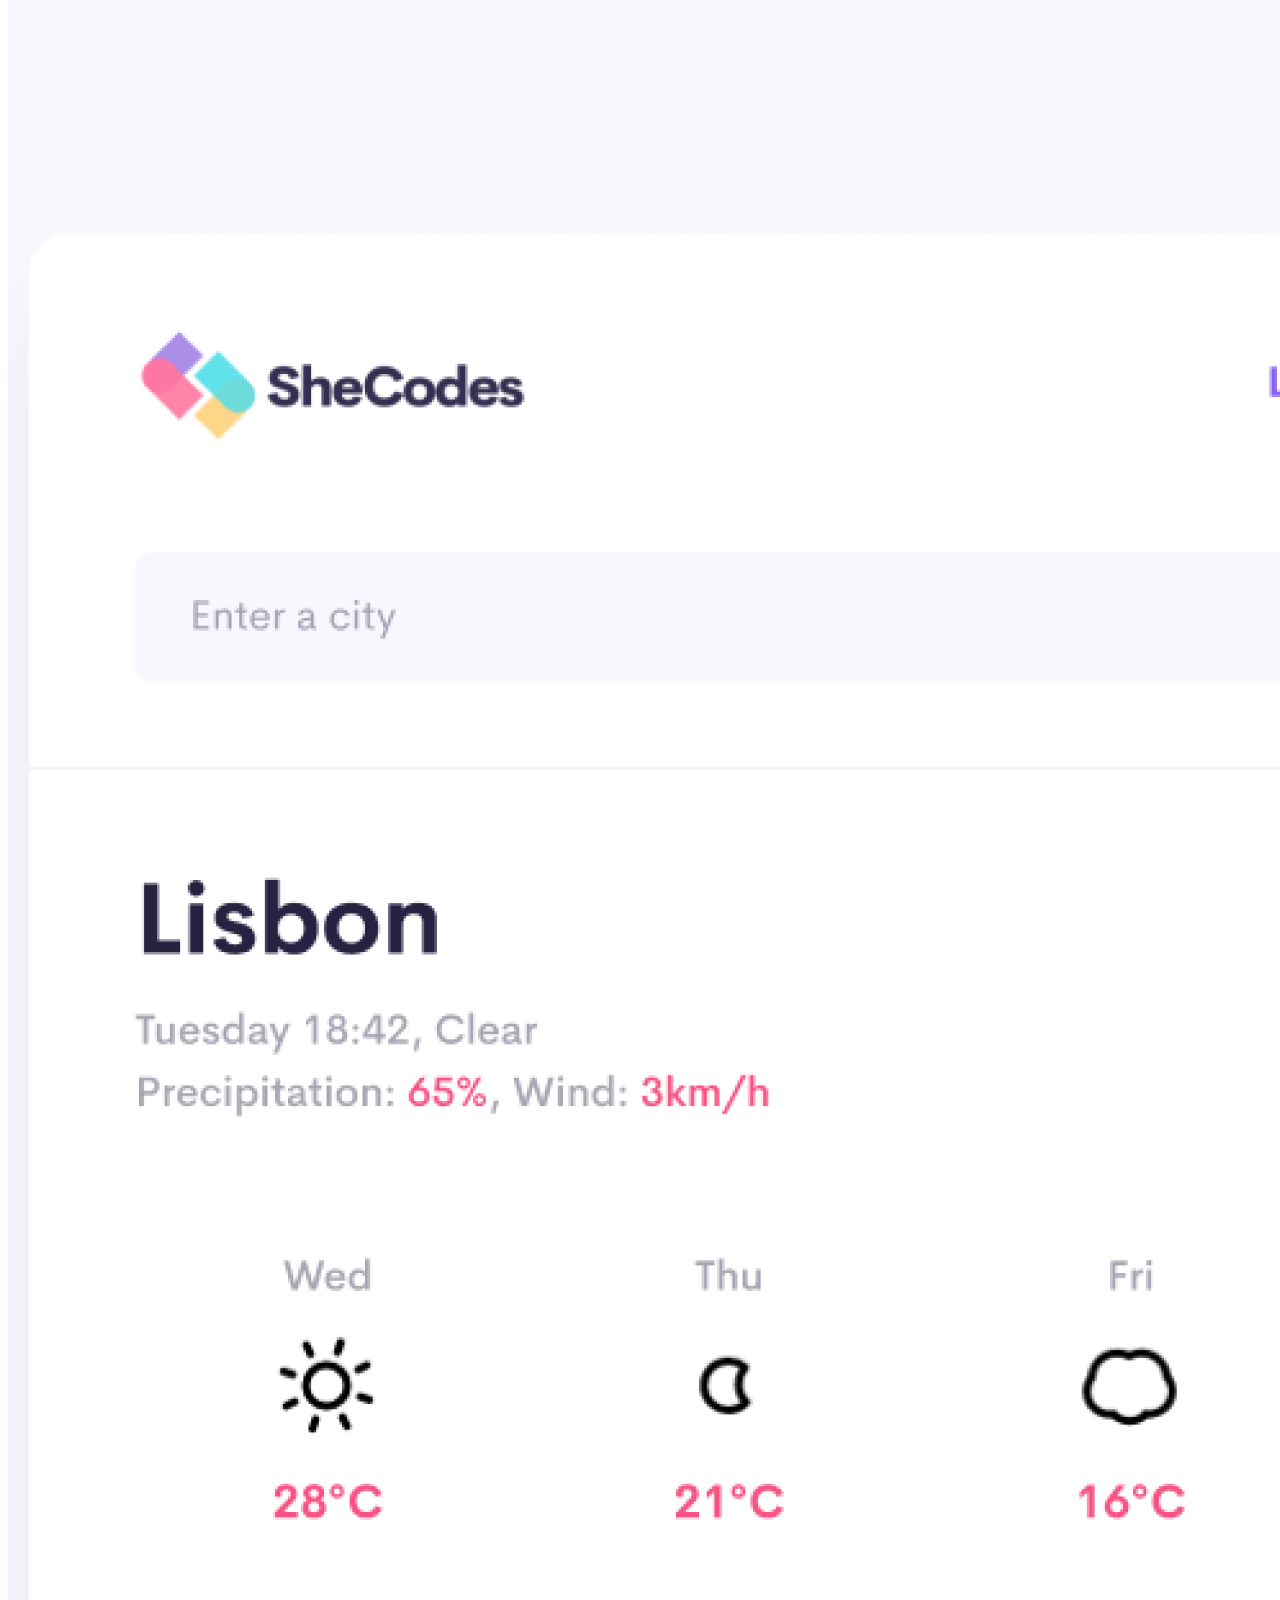
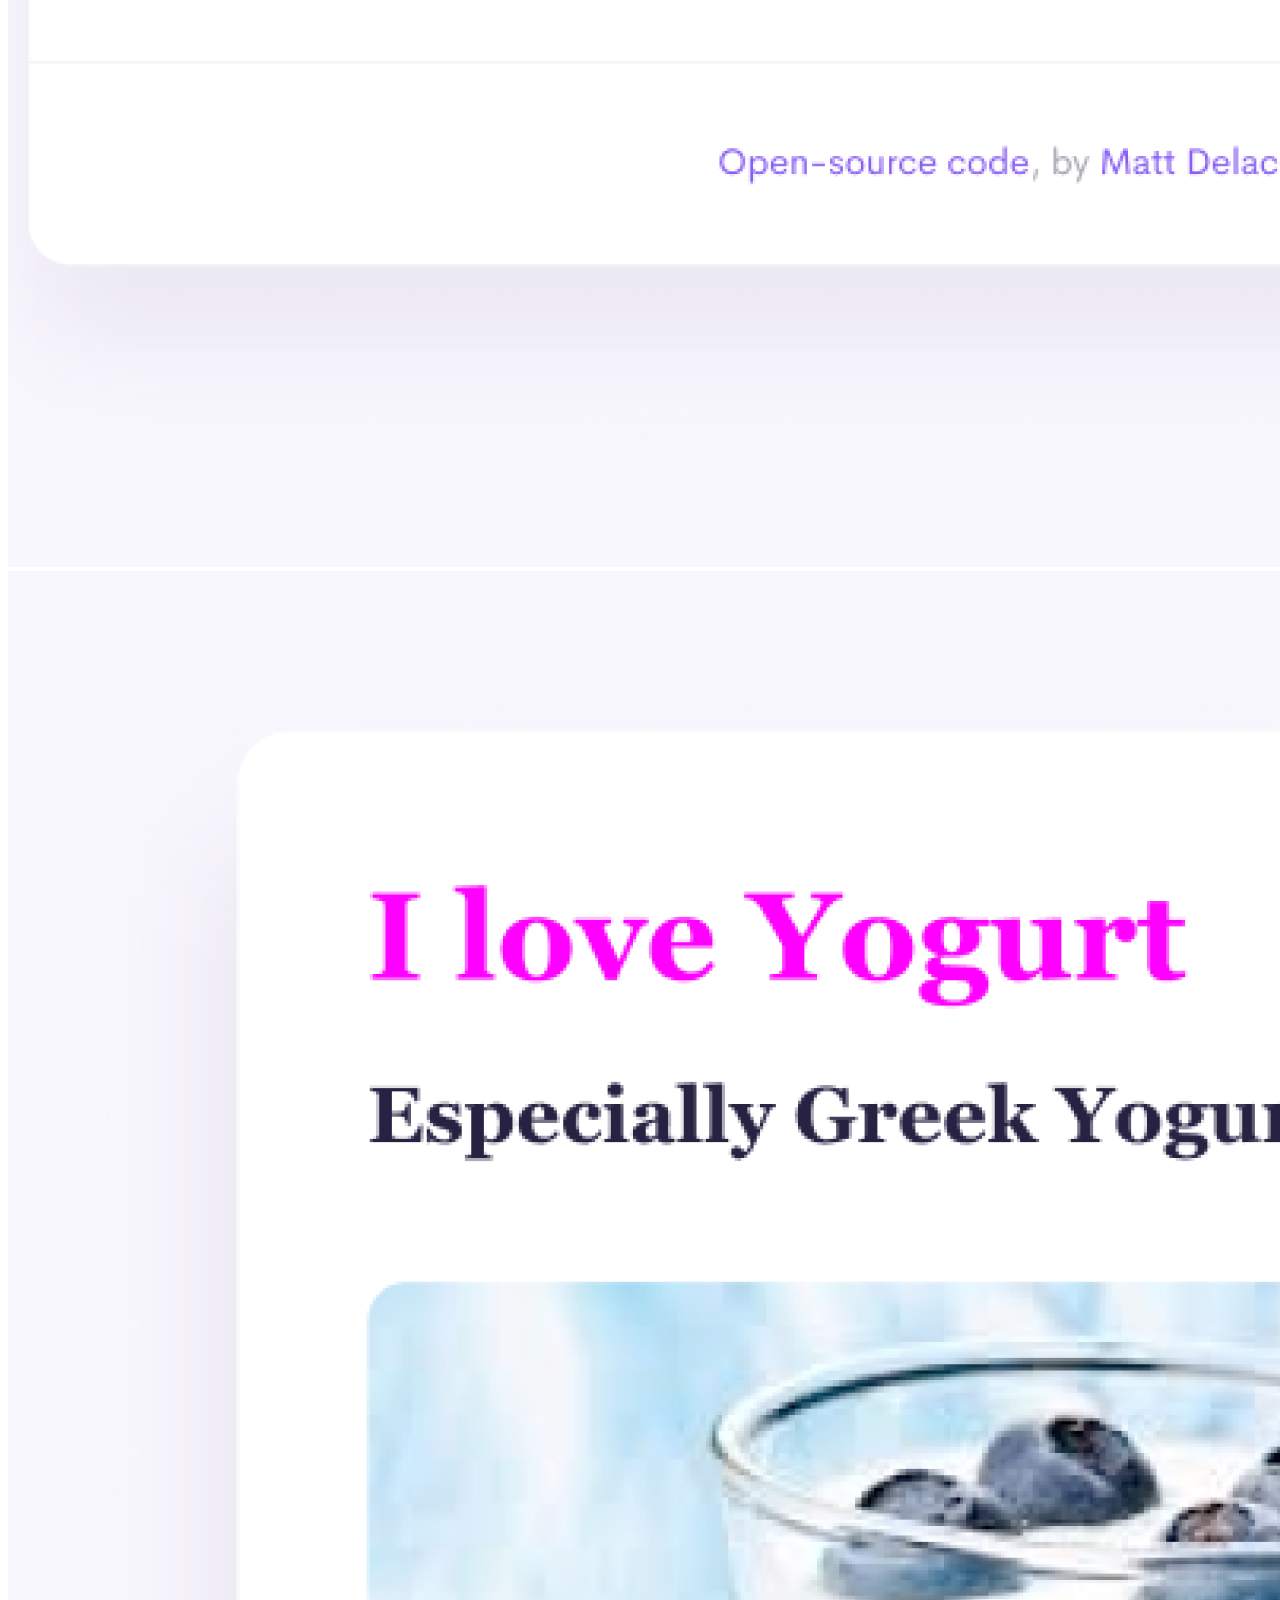
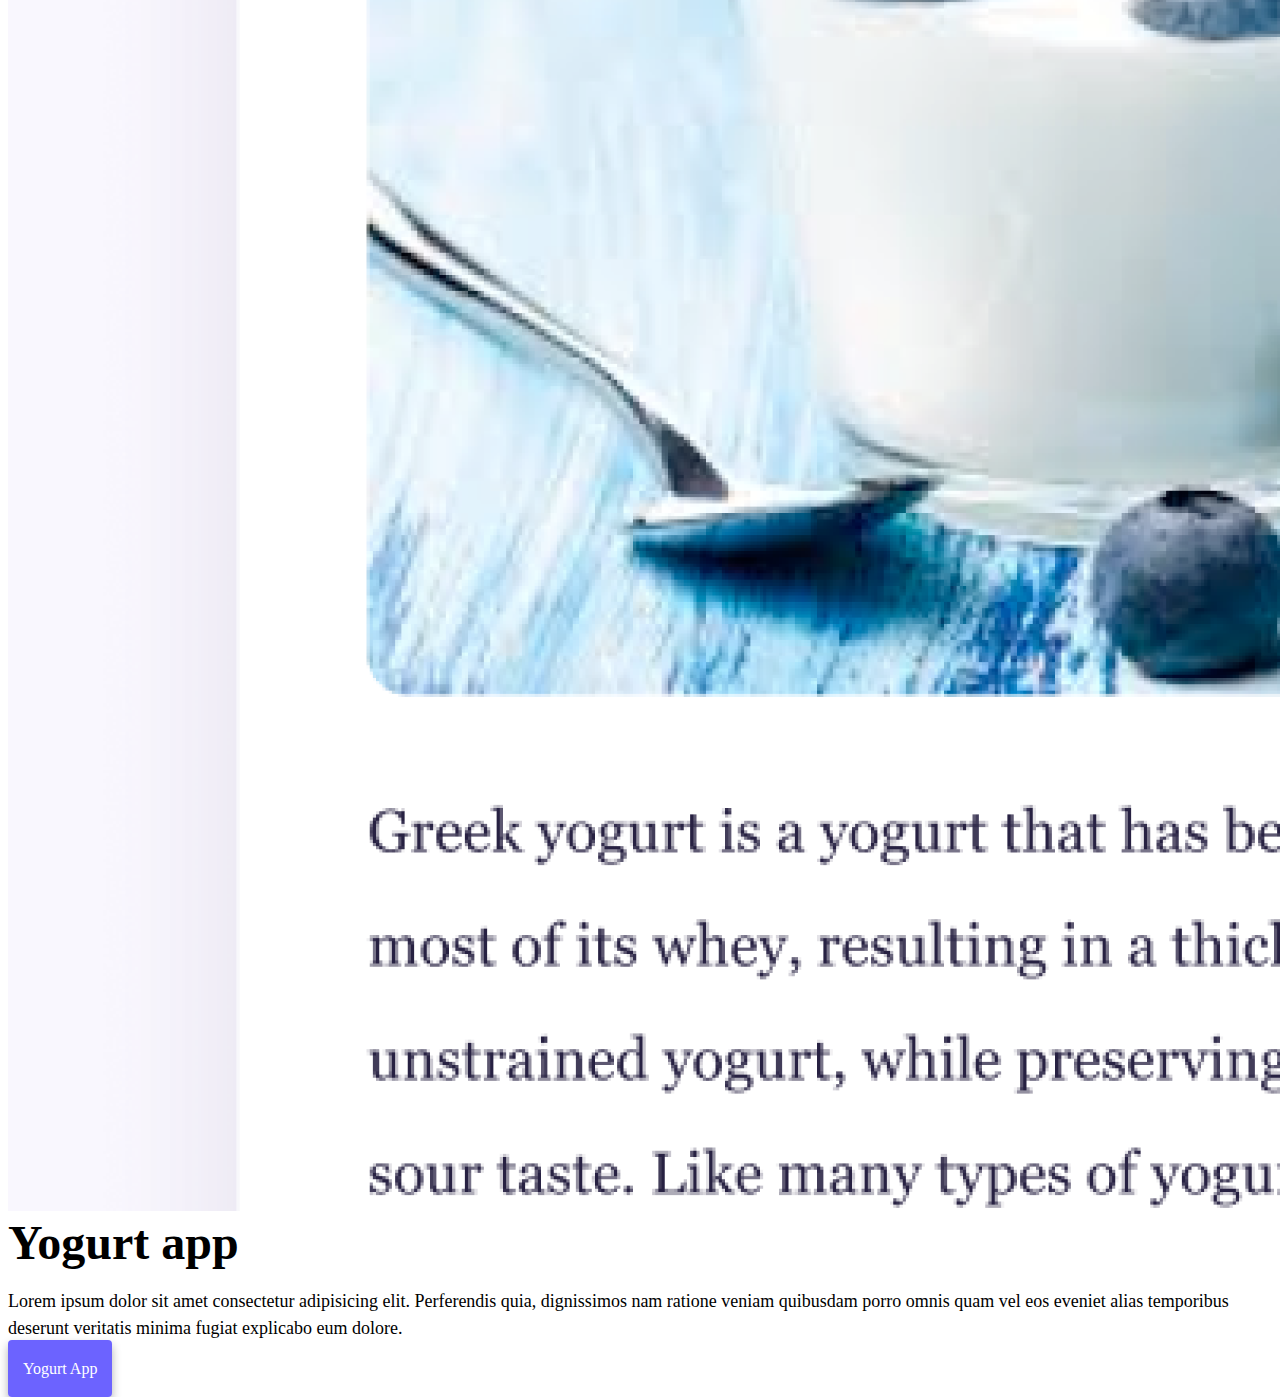
==== commit f69bd481: "Added CSS Media queries" ====
--- a/index.html
+++ b/index.html
@@ -68,6 +68,7 @@
         </div>
       </div>
     </nav>
+    `
     <h2 class="text-center">👋 Hi I am</h2>
     <h1 class="text-center">Olena Shvets</h1>
     <h3 class="text-center">Front-end developer, based in Kyiv, Ukraine</h3>
@@ -84,7 +85,7 @@
     </div>
     <div class="container">
       <div class="row">
-        <div class="col-6">
+        <div class="col-6 d-none d-sm-block">
           <img
             src="images/yoga.png"
             alt="Yoga project"
@@ -117,11 +118,11 @@
           </p>
           <div class="mt-5">
             <a href="#" class="primary-link" title="Weather project"
-              >Launch Weather App</a
+              >Weather App</a
             >
           </div>
         </div>
-        <div class="col-6">
+        <div class="col-6 d-none d-sm-block">
           <img
             src="images/weather.png"
             title="Weather project"
@@ -130,7 +131,7 @@
         </div>
       </div>
       <div class="row mt-5">
-        <div class="col-6">
+        <div class="col-6 d-none d-sm-block">
           <img
             src="images/yogurt.png"
             title="Yogurt project"
@@ -146,9 +147,7 @@
             explicabo eum dolore.
           </p>
           <div class="mt-5">
-            <a href="#" alt="Yogurt project" class="primary-link"
-              >Launch Weather App</a
-            >
+            <a href="#" alt="Yogurt project" class="primary-link">Yogurt App</a>
           </div>
         </div>
       </div>
--- a/style.css
+++ b/style.css
@@ -86,3 +86,13 @@
 .email-link:hover {
   text-decoration: underline;
 }
+
+@media (max-width: 800px) {
+  .col-6 {
+    text-align: center;
+  }
+
+  h1 {
+    font-size: 55px;
+  }
+}
